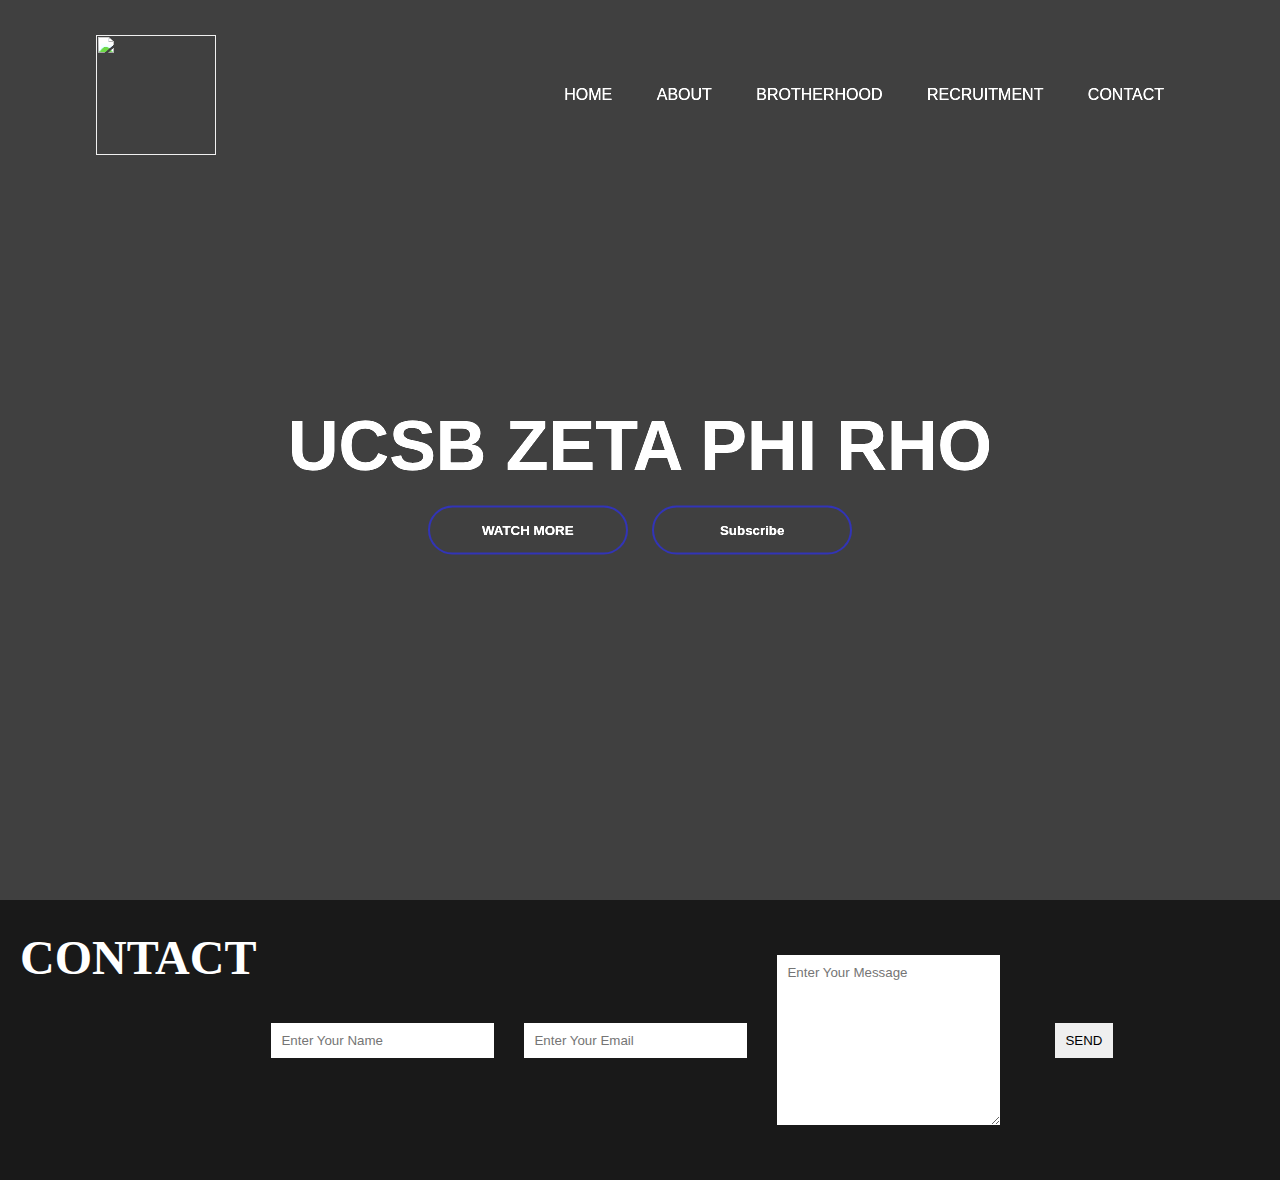
==== index.html @ d4abd854 "com" ====
<html>
<head>
<title>Zeta Website</title>
    <link rel="stylesheet" type="text/css" href="style.css">
</head>
<body>
    <div class="banner">
    <nav class="navbar">
        <img src="logo.png" class="logo">
        <ul>
            <li><a href="index.html">Home</a></li>
            <li><a href="about.html">About</a></li>
            <li><a href="brotherhood.html">Brotherhood</a></li>
            <li><a href="recruitment.html">Recruitment</a></li>
            <li><a href="contact.html">Contact</a></li>
        </ul>
    </nav>


    <section id="home">
        <div class="content">
            <h1>UCSB ZETA PHI RHO</h1>
            <div>
                <button type="button"><span></span>WATCH MORE</button>
                <button type="button"><span></span>Subscribe</button>
            </div>
        </div>
    </section>
</div>
<!---
    <section id="about">
        <h1 class="headings">ABOUT US</h1>
        <div id="pic">
            <img src="imgz.jpg" alt="">
            <div id="intro">
            <p>Zeta Phi Rho at UCSB aims to help out the surrounding community through a multitude of events including beach clean-ups, helping out at IV Elementary School, and hosting fundraisers for a local issue. Our most recent fundraiser went to a non-profit organization that provides sanitary supplies to those in need in order to decrease the spread of COVID-19. There are also chapter-wide philanthropies that the fraternity annually hosts such as “Zeta Phi Skid Rho.” This is hosted by our brothers at USC and the philanthropy aims to feed the homeless population of Downtown, Los Angeles while raising awareness for the homelessness epidemic in the area. This combined effort once produced 17,341 sandwiches in under one hour, breaking the Guinness world record at the same time. Since philanthropy is one of our main pillars, we make every attempt to be a positive influence in our community.</p>
            </div>
        </div>
    </section> -->

    <section id="contact">
        <h1 class="headings">CONTACT</h1>
        <form action="" class="form">
            <input type="text" id ="name" name="name" class="input" placeholder="Enter Your Name">
            <input type="email" id="email" name="email" class="input" placeholder="Enter Your Email">
            <textarea name="msg" id="msg" cols="30" rows="10" placeholder="Enter Your Message"></textarea>
            <input type="submit" value="SEND" id="send">
        </form>
    </section>



</body>
</html>
---- style.css ----
*{
    margin: 0;
    padding: 0;
    font-family: sans-serif;
}

.banner{
    width: 100%;
    height: 100vh;
    background-image: linear-gradient(rgba(0,0,0,0.75), rgba(0,0,0,0.75)), url(background.jpg);
    filter: brightness(1.25);
    background-size: cover;
    background-position: center;
}


/* Navbar */
.navbar{
    width: 85%;
    margin: auto;
    padding: 35px 0;
    display: flex;
    align-items: center;
    justify-content: space-between;
}
/*.navbar{
    display: flex;
    justify-content: center;
    align-items: center;
    background-color: rgba(0, 0, 0, 0.5);
    position: sticky;
    top: 0;
}

.navbar ul{
    display: flex; 
    list-style: none;
    margin: 20px 0px;

}

.navbar ul li{
    font-family: century;
    font-size: 1.1rem;
    font-weight: bold;
}

.navbar ul li a{
    text-decoration: none;
    color: white;
    padding: 8px 35px;
    transition: all .5s ease;
}

.navbar ul li a:hover{
    background-color: white;
    color: black;
    box-shadow: 0 0 10px white;
}*/


.logo{
    width: 120px;
    cursor: pointer;
}

.navbar ul li{
    list-style: none;
    display: inline-block;
    margin: 0 20px;
    position: relative;
}

.navbar ul li a{
    text-decoration: none;
    color: #fff;
    text-transform: uppercase;
}


.navbar ul li::after{
    content: '';
    height: 3px;
    width: 0;
    background: #282a92;
    position: absolute;
    left: 0;
    bottom: -10px;
    transition: 0.5s;
}


.navbar ul li:hover::after{
    width: 100%;
}

.content{
    width: 100%;
    position: absolute;
    top: 50%;
    transform: translateY(-50%);
    text-align: center;
    color: #fff;
}

.content h1{
    font-size: 70px;
    margin-top: 80px;
}

.content p{
    margin: 20px auto;
    font-weight: 100;
    line-height: 25px;
}

button{
    width: 200px;
    padding: 15px 0;
    text-align: center;
    margin: 20px 10px;
    border-radius: 25px;
    font-weight: bold;
    border: 2px solid #282a92;
    background: transparent;
    color: #fff;
    cursor: pointer;
    position: relative;
    overflow: hidden;
}

span{
    background: #282a92;
    height: 100%;
    width: 0;
    border-radius: 25px;
    position: absolute;
    left: 0;
    bottom: 0;
    z-index: -1;
    transition: 0.5s;
}

button:hover span{
    width: 100%;
}

button:hover {
    border: none;
}

/*about*/
#about{
    display: flex;
    flex-direction: column;
    box-sizing: border-box;
    padding: 20px;
    margin-bottom: 50px;
    background-color: #2c2c309c;
    background-image: linear-gradient(rgba(179, 173, 173, 0.75), rgba(179, 173, 173, 0.75)), url(imgz.jpg);
    color: rgb(0, 0, 0);
    height: 540px;
    

}

#pic{
    display: flex;
}

#pic img{
    width: 575px;
    height: 400px;
    
}


#intro{
    display: flex;
    flex-direction: column;
    text-align: justify;
    padding: 10px;
    
}

#intro h2{
    font-size: 2rem;
    margin-bottom: 20px;
    
}

.headings{
    font-family: century;
    font-size: 3rem;
    text-align: center;
    margin: 10px 0px;

}

#contact{
    display: flex;
    flex-direction: row;
    box-sizing: border-box;
    background-color: rgba(0, 0, 0, 0.9);
    color: white;
    padding: 20px;
}

.form{
    display: flex;
    flex-direction: row;
    box-sizing: border-box;
    align-items: center;
    margin: 20px 0px;
}

.input{
    padding: 12px;
    margin: 15px;
    width: 30%;
    border: none;
    outline: none;
}

#name{
    width: 200%;
    padding: 10px;
    margin: 15px;
    border: none;
    outline: none;
    
}

#email{
    width: 200%;
    padding: 10px;
    margin: 15px;
    border: none;
    outline: none;

}

#msg{
    width: 200%;
    padding: 10px;
    margin: 15px;
    border: none;
    outline: none;


}

#send{
    padding: 10px;
    width: 10%;
    margin: 40px;
    border: none;
    outline: none;
}

#send:hover{
    cursor: pointer;
    box-shadow: 0 0 10px white;
}
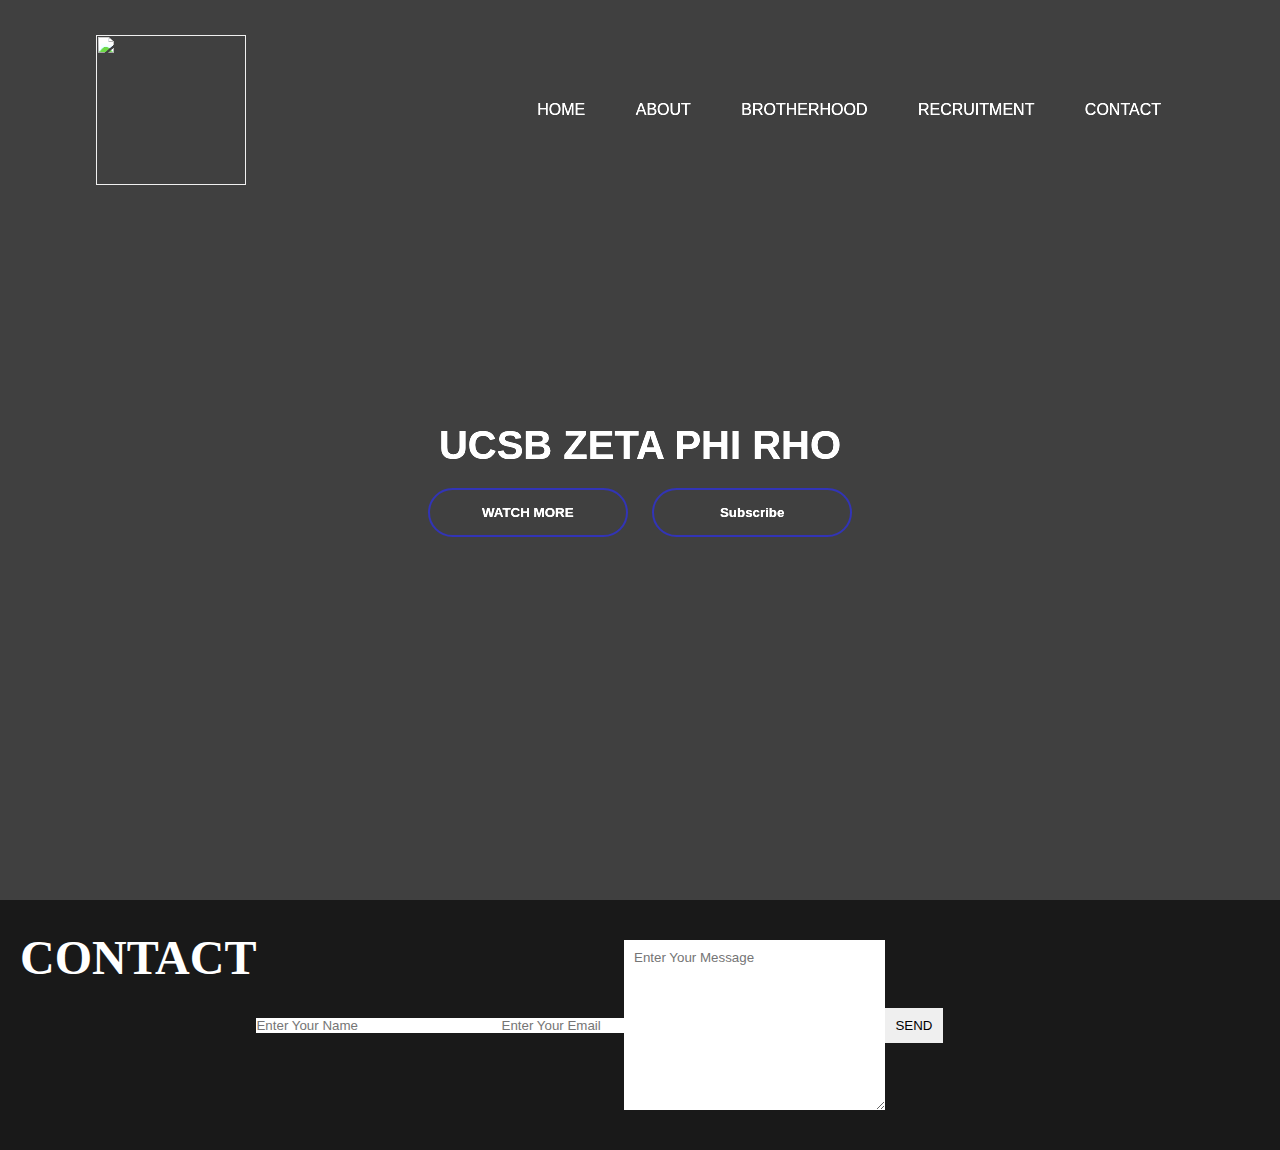
==== commit b2204a83: "com" ====
--- a/index.html
+++ b/index.html
@@ -1,6 +1,8 @@
 <html>
 <head>
+<meta charset="utf-8">
 <title>Zeta Website</title>
+<meta name="viewport" content="width=device-width, initial-scale=1.0">
     <link rel="stylesheet" type="text/css" href="style.css">
 </head>
 <body>
--- a/style.css
+++ b/style.css
@@ -23,6 +23,7 @@
     align-items: center;
     justify-content: space-between;
 }
+
 /*.navbar{
     display: flex;
     justify-content: center;
@@ -60,7 +61,7 @@
 
 
 .logo{
-    width: 120px;
+    width: 150px;
     cursor: pointer;
 }
 
@@ -69,6 +70,7 @@
     display: inline-block;
     margin: 0 20px;
     position: relative;
+    padding: 3px;
 }
 
 .navbar ul li a{
@@ -104,7 +106,7 @@
 }
 
 .content h1{
-    font-size: 70px;
+    font-size: 40px;
     margin-top: 80px;
 }
 
@@ -194,7 +196,6 @@
     font-size: 3rem;
     text-align: center;
     margin: 10px 0px;
-
 }
 
 #contact{
@@ -215,8 +216,8 @@
 }
 
 .input{
-    padding: 12px;
-    margin: 15px;
+    padding: 0px;
+    margin: 0px;
     width: 30%;
     border: none;
     outline: none;
@@ -224,17 +225,15 @@
 
 #name{
     width: 200%;
-    padding: 10px;
-    margin: 15px;
+    padding: 0px;
     border: none;
     outline: none;
     
 }
 
 #email{
-    width: 200%;
-    padding: 10px;
-    margin: 15px;
+    width: 100%;
+    padding: 0px;
     border: none;
     outline: none;
 
@@ -243,7 +242,6 @@
 #msg{
     width: 200%;
     padding: 10px;
-    margin: 15px;
     border: none;
     outline: none;
 
@@ -253,7 +251,6 @@
 #send{
     padding: 10px;
     width: 10%;
-    margin: 40px;
     border: none;
     outline: none;
 }
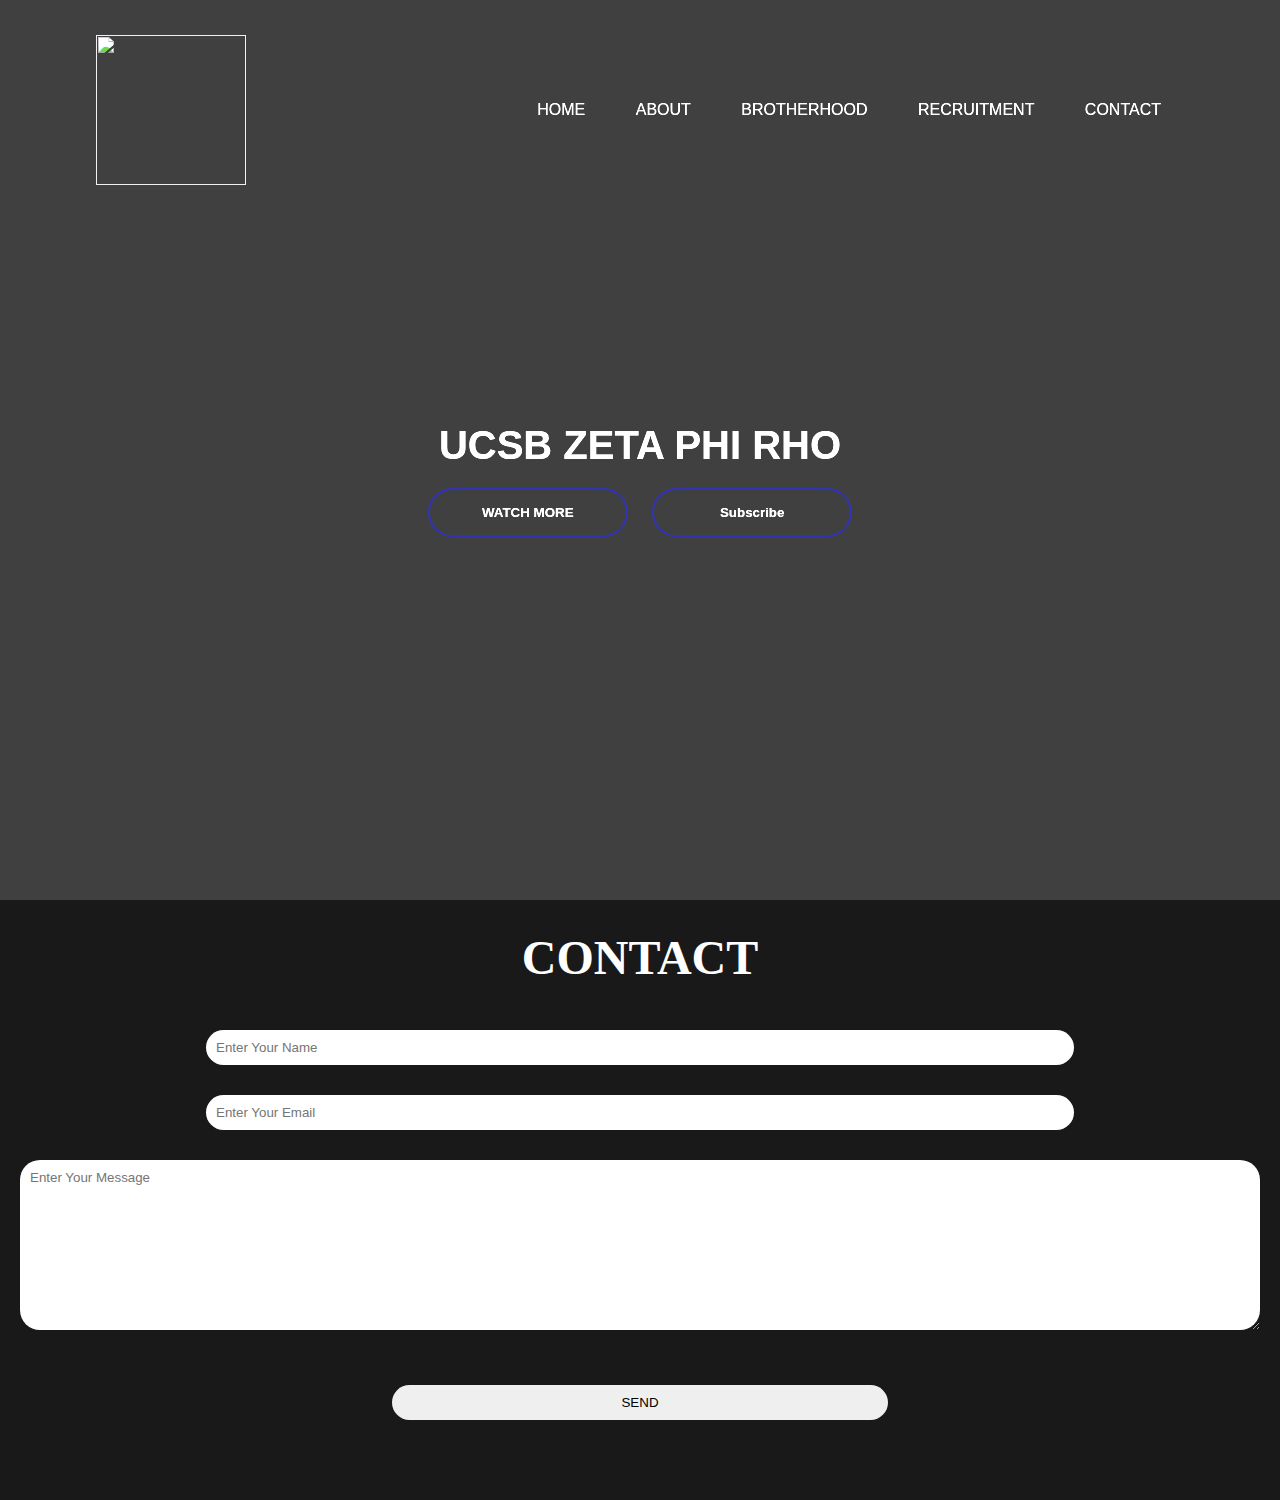
==== commit 7177ce58: "comm" ====
--- a/index.html
+++ b/index.html
@@ -43,14 +43,13 @@
     <section id="contact">
         <h1 class="headings">CONTACT</h1>
         <form action="" class="form">
-            <input type="text" id ="name" name="name" class="input" placeholder="Enter Your Name">
-            <input type="email" id="email" name="email" class="input" placeholder="Enter Your Email">
+            <input type="text" name="name" id="name" class="input" placeholder="Enter Your Name">
+            <input type="email" name="email" id="email" class="input" placeholder="Enter Your Email">
             <textarea name="msg" id="msg" cols="30" rows="10" placeholder="Enter Your Message"></textarea>
             <input type="submit" value="SEND" id="send">
         </form>
     </section>
 
 
-
 </body>
 </html>
--- a/style.css
+++ b/style.css
@@ -198,61 +198,71 @@
     margin: 10px 0px;
 }
 
+/* Contact Section */
 #contact{
     display: flex;
-    flex-direction: row;
+    flex-direction: column;
     box-sizing: border-box;
     background-color: rgba(0, 0, 0, 0.9);
     color: white;
     padding: 20px;
+    
 }
 
 .form{
     display: flex;
-    flex-direction: row;
+    flex-direction: column;
     box-sizing: border-box;
     align-items: center;
     margin: 20px 0px;
 }
 
 .input{
-    padding: 0px;
-    margin: 0px;
+    padding: 12px;
+    margin: 15px;
     width: 30%;
     border: none;
     outline: none;
+
+}
+
+#email{
+    width: 70%;
+    padding: 10px;
+    margin: 15px;
+    border: none;
+    outline: none;
+    border-radius: 20px;
 }
 
 #name{
-    width: 200%;
-    padding: 0px;
-    border: none;
-    outline: none;
-    
-}
-
-#email{
-    width: 100%;
-    padding: 0px;
-    border: none;
-    outline: none;
+    width: 70%;
+    padding: 10px;
+    margin: 15px;
+    border: none;
+    outline: none;
+    border-radius: 20px;
 
 }
 
 #msg{
-    width: 200%;
-    padding: 10px;
-    border: none;
-    outline: none;
-
+    width: 100%;
+    padding: 10px;
+    margin: 15px;
+    border: none;
+    outline: none;
+    border-radius: 20px;
 
 }
 
 #send{
     padding: 10px;
-    width: 10%;
-    border: none;
-    outline: none;
+    width: 40%;
+    margin: 40px;
+    border: none;
+    outline: none;
+    border-radius: 20px;
+
 }
 
 #send:hover{
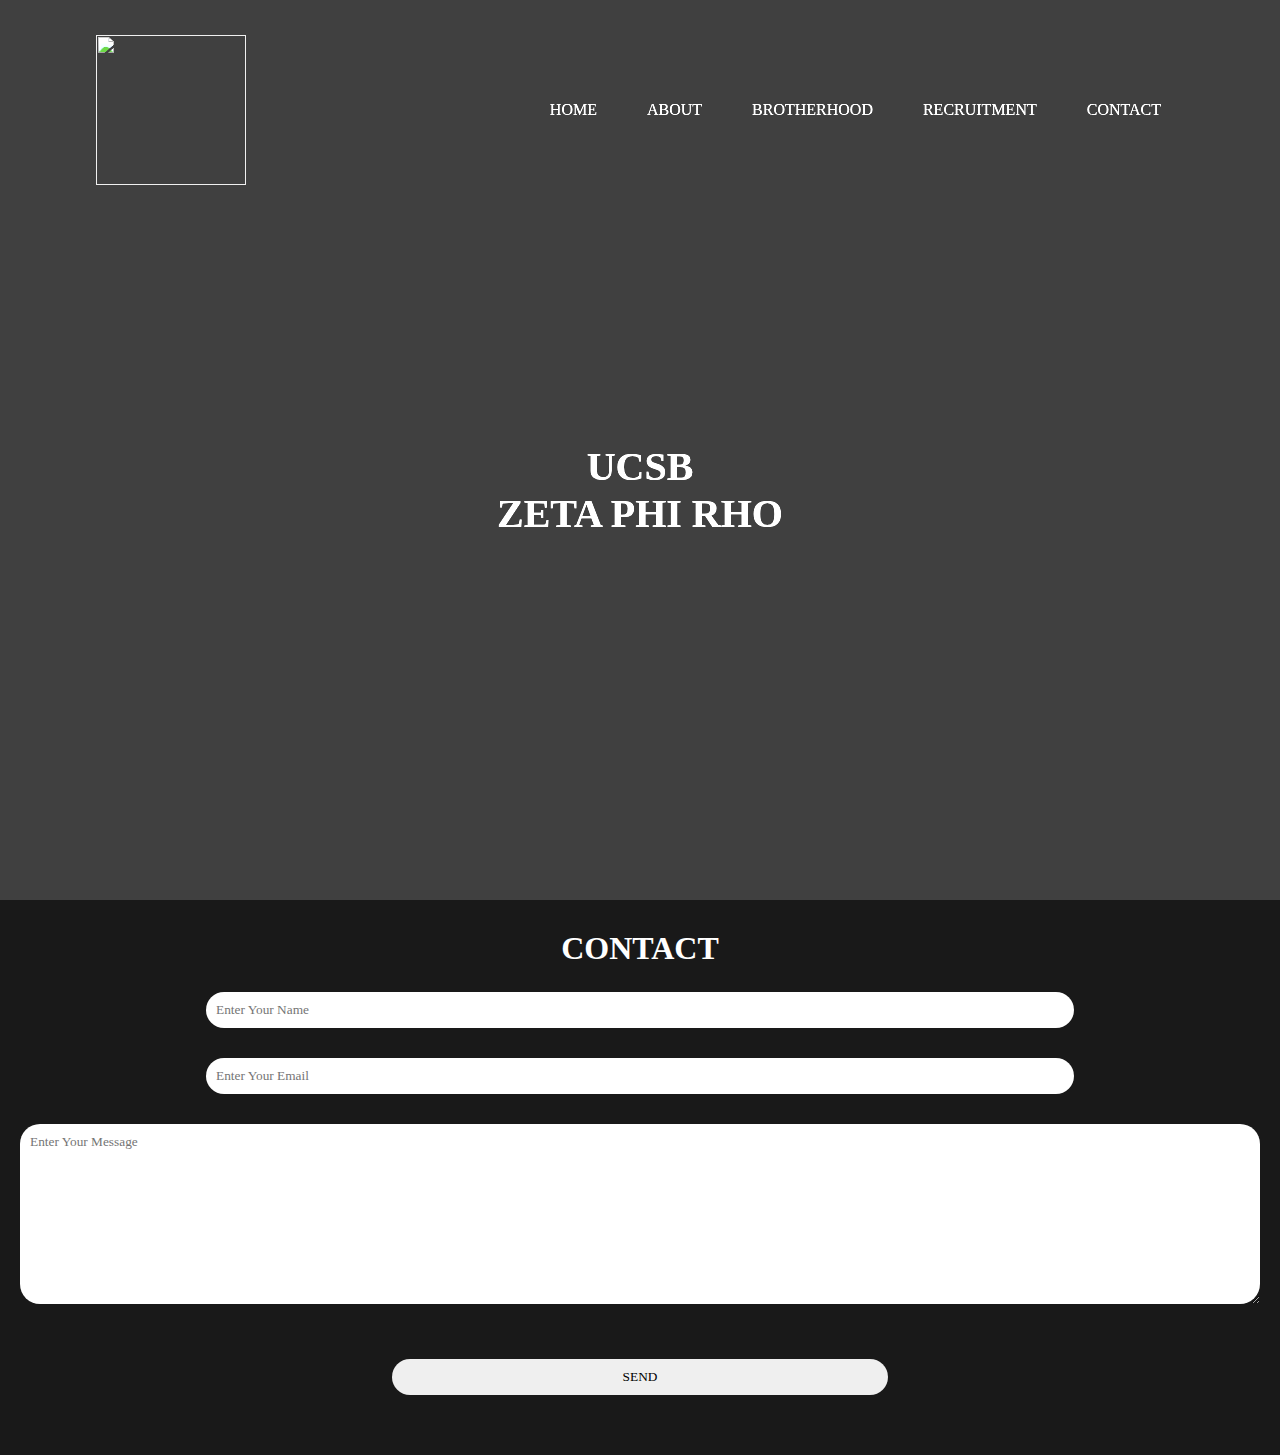
==== commit 0586b0b0: "commit" ====
--- a/index.html
+++ b/index.html
@@ -21,11 +21,12 @@
 
     <section id="home">
         <div class="content">
-            <h1>UCSB ZETA PHI RHO</h1>
-            <div>
+            <h1>UCSB</h1>
+            <h2>ZETA PHI RHO</h2>
+       <!---     <div>
                 <button type="button"><span></span>WATCH MORE</button>
                 <button type="button"><span></span>Subscribe</button>
-            </div>
+            </div>-->
         </div>
     </section>
 </div>
@@ -42,7 +43,7 @@
 
     <section id="contact">
         <h1 class="headings">CONTACT</h1>
-        <form action="" class="form">
+        <form action="contactformhandler.php" method="POST" class="form">
             <input type="text" name="name" id="name" class="input" placeholder="Enter Your Name">
             <input type="email" name="email" id="email" class="input" placeholder="Enter Your Email">
             <textarea name="msg" id="msg" cols="30" rows="10" placeholder="Enter Your Message"></textarea>
--- a/style.css
+++ b/style.css
@@ -1,7 +1,7 @@
 *{
     margin: 0;
     padding: 0;
-    font-family: sans-serif;
+    font-family: serif;
 }
 
 .banner{
@@ -87,7 +87,7 @@
     background: #282a92;
     position: absolute;
     left: 0;
-    bottom: -10px;
+    bottom: 0px;
     transition: 0.5s;
 }
 
@@ -108,6 +108,10 @@
 .content h1{
     font-size: 40px;
     margin-top: 80px;
+}
+
+.content h2{
+    font-size: 40px;
 }
 
 .content p{
@@ -192,8 +196,8 @@
 }
 
 .headings{
-    font-family: century;
-    font-size: 3rem;
+    font-family: serif;
+    font-size: 2rem;
     text-align: center;
     margin: 10px 0px;
 }
@@ -214,7 +218,7 @@
     flex-direction: column;
     box-sizing: border-box;
     align-items: center;
-    margin: 20px 0px;
+    
 }
 
 .input{
@@ -268,4 +272,90 @@
 #send:hover{
     cursor: pointer;
     box-shadow: 0 0 10px white;
+}
+
+@media only screen and (min-width: 768px){
+/* Navbar */
+.navbar{
+    width: 85%;
+    margin: auto;
+    padding: 35px 0;
+    display: flex;
+    align-items: center;
+    justify-content: space-between;
+
+    
+
+}
+/*.navbar{
+    display: flex;
+    justify-content: center;
+    align-items: center;
+    background-color: rgba(0, 0, 0, 0.5);
+    position: sticky;
+    top: 0;
+}
+
+.navbar ul{
+    display: flex; 
+    list-style: none;
+    margin: 20px 0px;
+
+}
+
+.navbar ul li{
+    font-family: century;
+    font-size: 1.1rem;
+    font-weight: bold;
+}
+
+.navbar ul li a{
+    text-decoration: none;
+    color: white;
+    padding: 8px 35px;
+    transition: all .5s ease;
+}
+
+.navbar ul li a:hover{
+    background-color: white;
+    color: black;
+    box-shadow: 0 0 10px white;
+}*/
+
+
+.logo{
+    width: 150px;
+    cursor: pointer;
+}
+
+.navbar ul li{
+    list-style: none;
+    display: inline-block;
+    margin: 0 20px;
+    position: relative;
+    padding: 3px;
+}
+
+.navbar ul li a{
+    text-decoration: none;
+    color: #fff;
+    text-transform: uppercase;
+}
+
+
+.navbar ul li::after{
+    content: '';
+    height: 3px;
+    width: 0;
+    background: #282a92;
+    position: absolute;
+    left: 0;
+    bottom: -10px;
+    transition: 0.5s;
+}
+
+
+.navbar ul li:hover::after{
+    width: 100%;
+}
 }